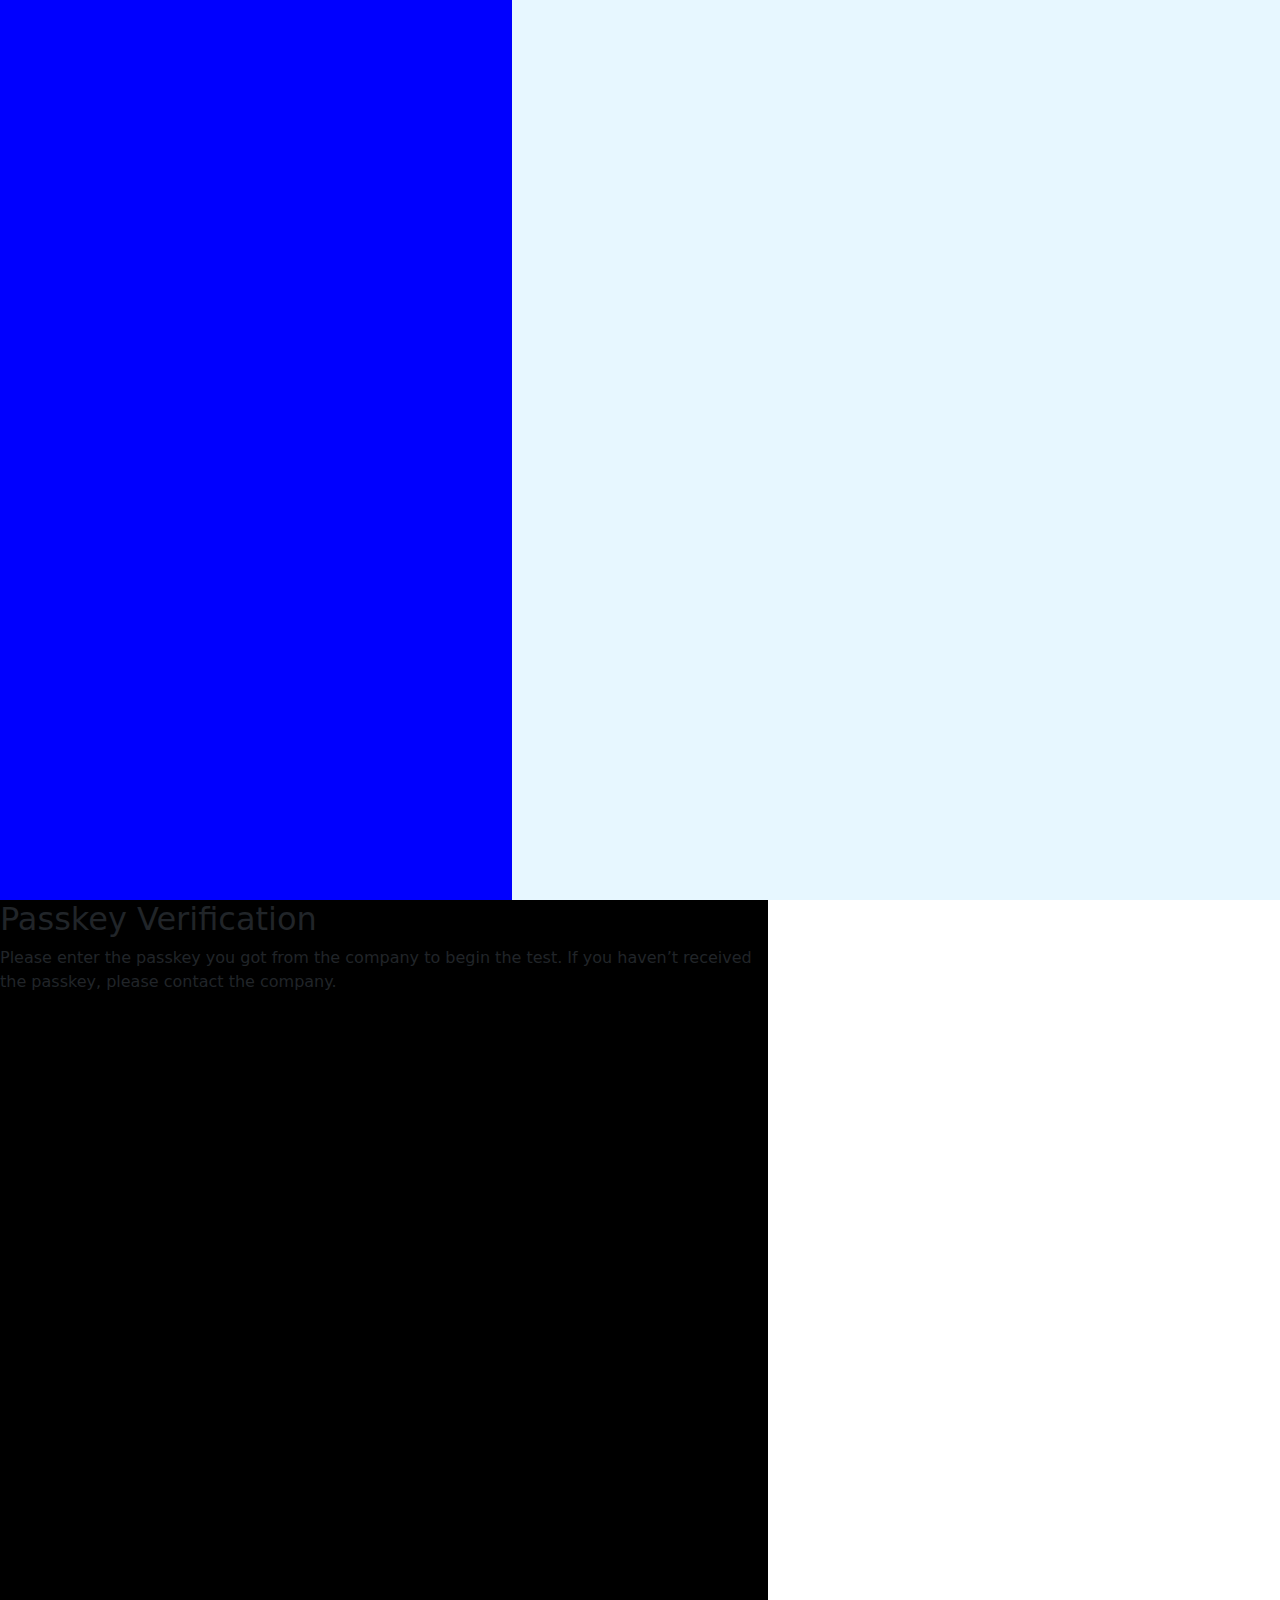
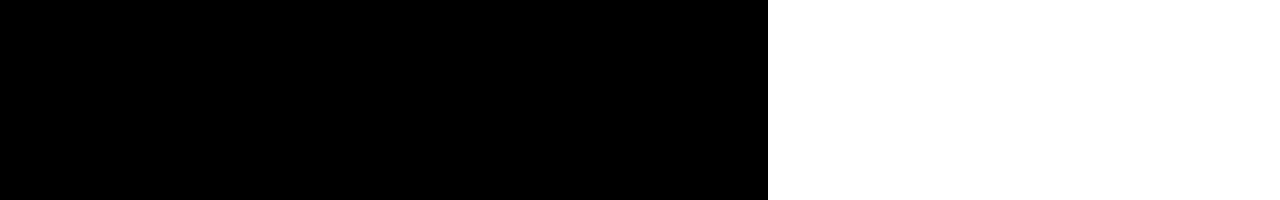
==== verify-passkey.html @ f3d6310d "my files first" ====
<!DOCTYPE html>
<html lang="en">
<head>
    <meta charset="UTF-8">
    <meta name="viewport" content="width=device-width, initial-scale=1.0">
    <title>Desktop 5</title>
    <link rel="stylesheet" href="verify-passkey.css">
    <link href="https://cdn.jsdelivr.net/npm/bootstrap@5.3.3/dist/css/bootstrap.min.css" rel="stylesheet" integrity="sha384-QWTKZyjpPEjISv5WaRU9OFeRpok6YctnYmDr5pNlyT2bRjXh0JMhjY6hW+ALEwIH" crossorigin="anonymous">
</head>
<body>

    <div class="box">
        <div class="passkey-left"></div>
        <div class="passkey-right">
            <h2>Passkey Verification</h2>
            <p>Please enter the passkey you got from the company to begin the test. If you haven’t received the passkey, please contact the company.</p>
            <div class="passkey"></div>
        </div>

    </div>

</body>
</html>
---- verify-passkey.css ----
body{
    margin: 0;
    padding: 0;
    box-sizing: border-box;
}
.box{
    height: 100vh;
    width: 100vw;
    background-color: #E7F7FF;
}
.passkey-left{
    height: 100vh;
    width: 40vw;
    background-color: blue;
}
.passkey-right{
    height: 100vh;
    width: 60vw;
    background-color: black;
}
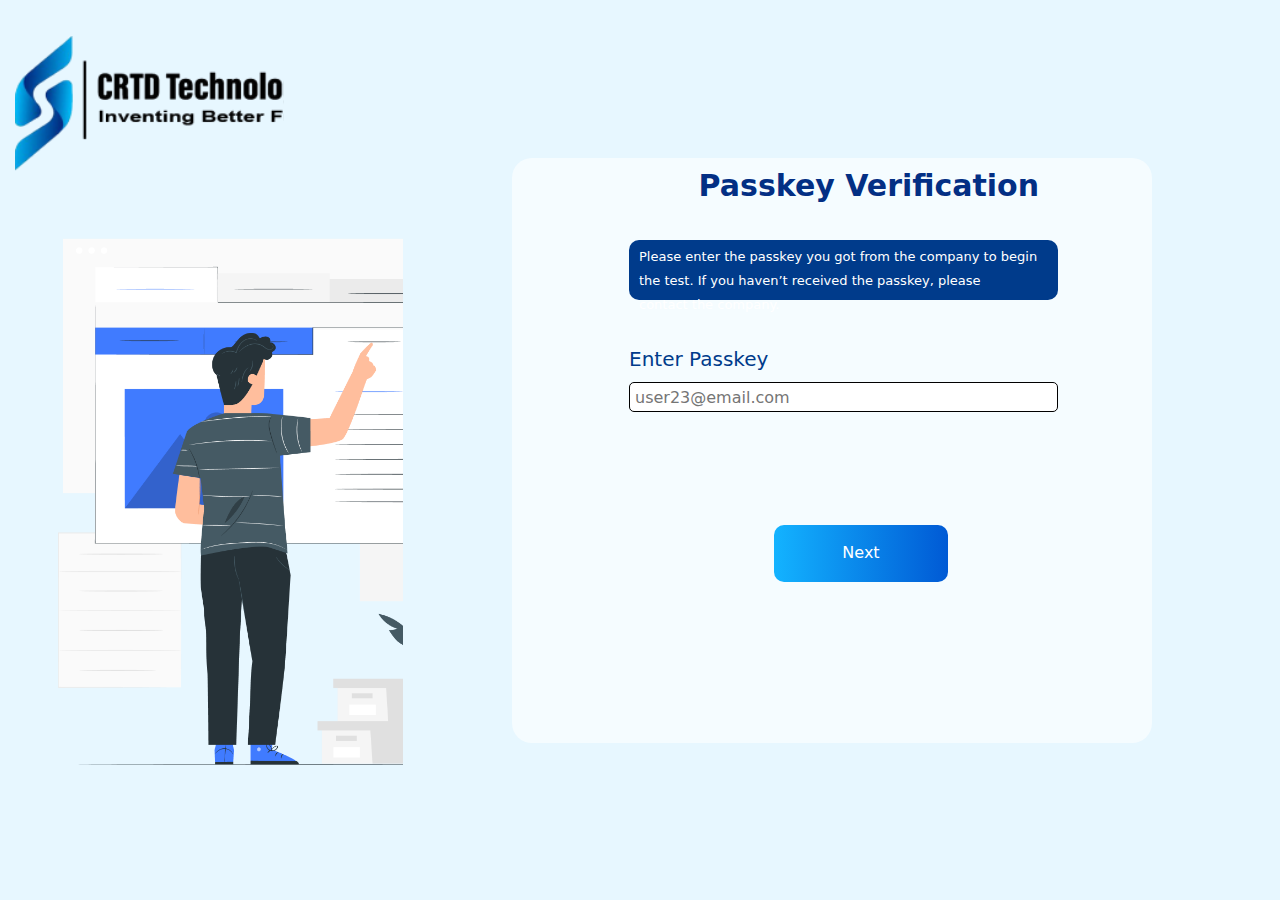
==== commit 8211368e: "files" ====
--- a/verify-passkey.html
+++ b/verify-passkey.html
@@ -10,14 +10,24 @@
 <body>
 
     <div class="box">
-        <div class="passkey-left"></div>
+        <div class="passkey-left">
+            <div class="passkey-logo"></div>
+            <div class="passkey-img"></div>
+        </div>
         <div class="passkey-right">
+            <div class="right-inside">
             <h2>Passkey Verification</h2>
             <p>Please enter the passkey you got from the company to begin the test. If you haven’t received the passkey, please contact the company.</p>
-            <div class="passkey"></div>
+            <div class="passkey">
+                <h6>Enter Passkey</h6>
+                <input type="text" placeholder="user23@email.com" aria-label="Username" aria-describedby="addon-wrapping">
+            </div>
+            <button>Next</button>
+        </div>
         </div>
 
     </div>
 
+    <script src="https://cdn.jsdelivr.net/npm/bootstrap@5.3.3/dist/js/bootstrap.bundle.min.js" integrity="sha384-YvpcrYf0tY3lHB60NNkmXc5s9fDVZLESaAA55NDzOxhy9GkcIdslK1eN7N6jIeHz" crossorigin="anonymous"></script>
 </body>
 </html>    --- a/verify-passkey.css
+++ b/verify-passkey.css
@@ -7,14 +7,95 @@
     height: 100vh;
     width: 100vw;
     background-color: #E7F7FF;
+    display: flex;
 }
 .passkey-left{
     height: 100vh;
-    width: 40vw;
-    background-color: blue;
+    width: 30vw;
 }
 .passkey-right{
     height: 100vh;
-    width: 60vw;
-    background-color: black;
+    width: 70vw;
+    display: flex;
+    justify-content: center;
+    align-items: center;
+}
+.right-inside{
+    height: 65vh;
+    width: 50vw;
+    background-color: #F5FCFF;
+    display: flex;
+    flex-direction: column;
+    padding: 10px 30px 10px 30px;
+    border-radius: 20px;
+}
+.right-inside h2{
+    font-size: 30px;
+    font-weight: 600;
+    color: #032F84;
+    position: relative;
+    left: 27%;
+}
+.right-inside p{
+    height: 60px;
+    width: 74%;
+    background-color: #003B8B;
+    color: white;
+    font-size: 13px;
+    padding: 5px 10px 5px 10px;
+    line-height: 24px;
+    border-radius: 10px;
+    position: relative;
+    top: 5%;
+    left: 15%;
+}
+.passkey h6{
+    font-weight: 500;
+    font-size: 20px;
+    line-height: 30px;
+    color: #003B8B;
+    position: relative; 
+}
+.passkey{
+    position: relative;
+    top: 10%;
+    left: 15%;
+}
+.passkey input{
+    height: 30px ;
+    width: 74% ;
+    border: none;
+    border: 1px solid #000000;
+    border-radius: 5px;
+    padding: 5px;
+}
+.right-inside button{
+    height: 10%;
+    width: 30%;
+    background: linear-gradient(to right, #13B3FF, #005AD5);
+    border: none;
+    border-radius: 10px;
+    color: white;
+    position: relative;
+    top: 30%;
+    left: 40%;
+}
+.passkey-left .passkey-logo{
+    height: 15%;
+    width: 70%;
+    position: relative;
+    top: 4%;
+    left: 4%;
+    background: url("images/image_1.png");
+    background-size: cover;
+    background-repeat: no-repeat;
+}
+.passkey-left .passkey-img{
+    height: 60%;
+    width: 90%;
+    position: relative;
+    left: 15%;
+    top: 10%;
+    background: url("images/verify-passkey.png");
+    background-size: cover;
 }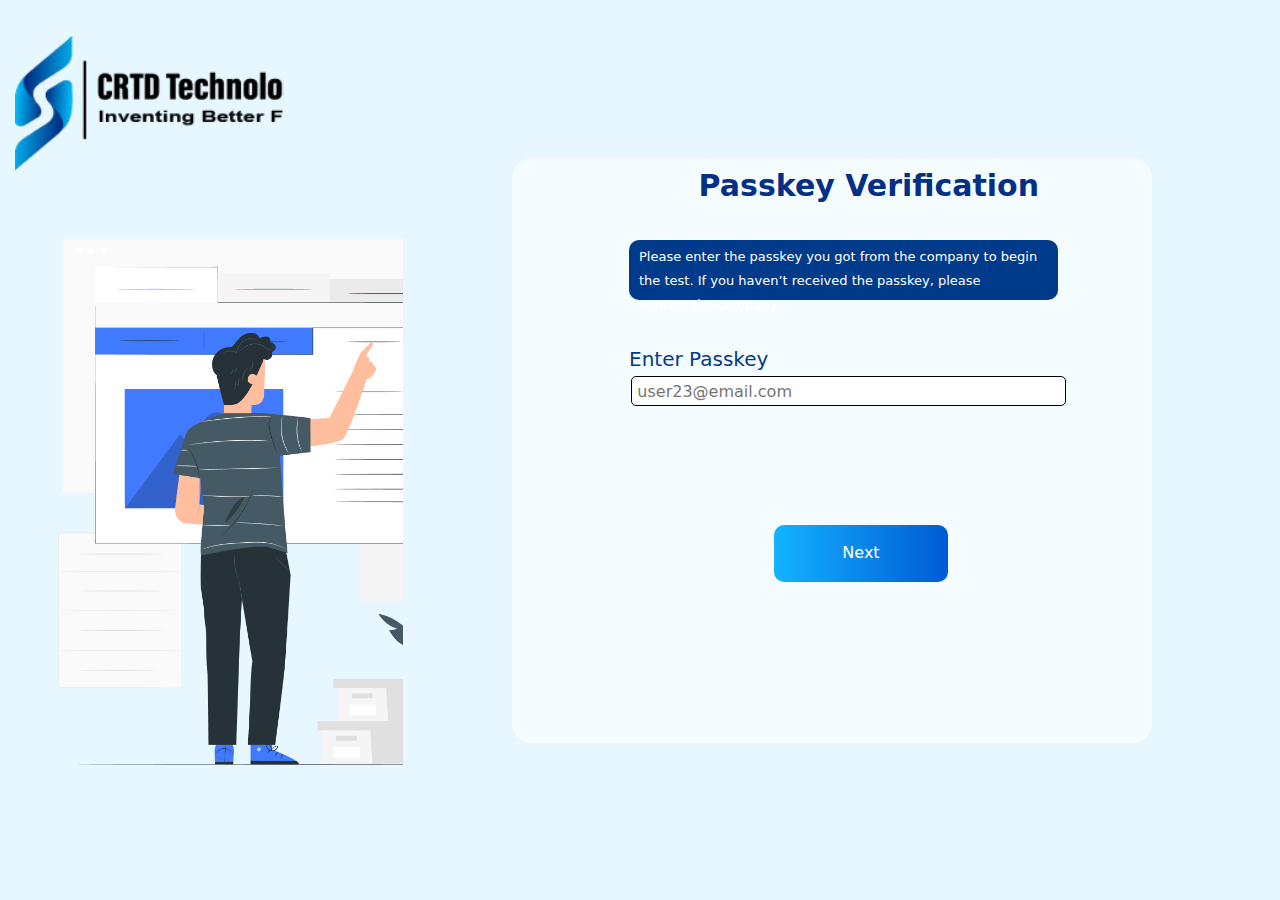
==== commit 237926e5: "recorrection" ====
--- a/verify-passkey.html
+++ b/verify-passkey.html
@@ -20,9 +20,11 @@
             <p>Please enter the passkey you got from the company to begin the test. If you haven’t received the passkey, please contact the company.</p>
             <div class="passkey">
                 <h6>Enter Passkey</h6>
+            </div>
+            <form>
                 <input type="text" placeholder="user23@email.com" aria-label="Username" aria-describedby="addon-wrapping">
-            </div>
-            <button>Next</button>
+                <button>Next</button>
+            </form>
         </div>
         </div>
 
--- a/verify-passkey.css
+++ b/verify-passkey.css
@@ -61,24 +61,31 @@
     top: 10%;
     left: 15%;
 }
-.passkey input{
+.right-inside form input{
     height: 30px ;
-    width: 74% ;
+    width: 250% ;
     border: none;
     border: 1px solid #000000;
     border-radius: 5px;
     padding: 5px;
+    position: relative;
+    top: -210%;
+    left: -82%;
 }
-.right-inside button{
+.right-inside form{
     height: 10%;
     width: 30%;
+    position: relative;
+    top: 30%;
+    left: 40%;
+}
+.right-inside form button{
+    height: 100%;
+    width: 100%;
     background: linear-gradient(to right, #13B3FF, #005AD5);
     border: none;
     border-radius: 10px;
     color: white;
-    position: relative;
-    top: 30%;
-    left: 40%;
 }
 .passkey-left .passkey-logo{
     height: 15%;
